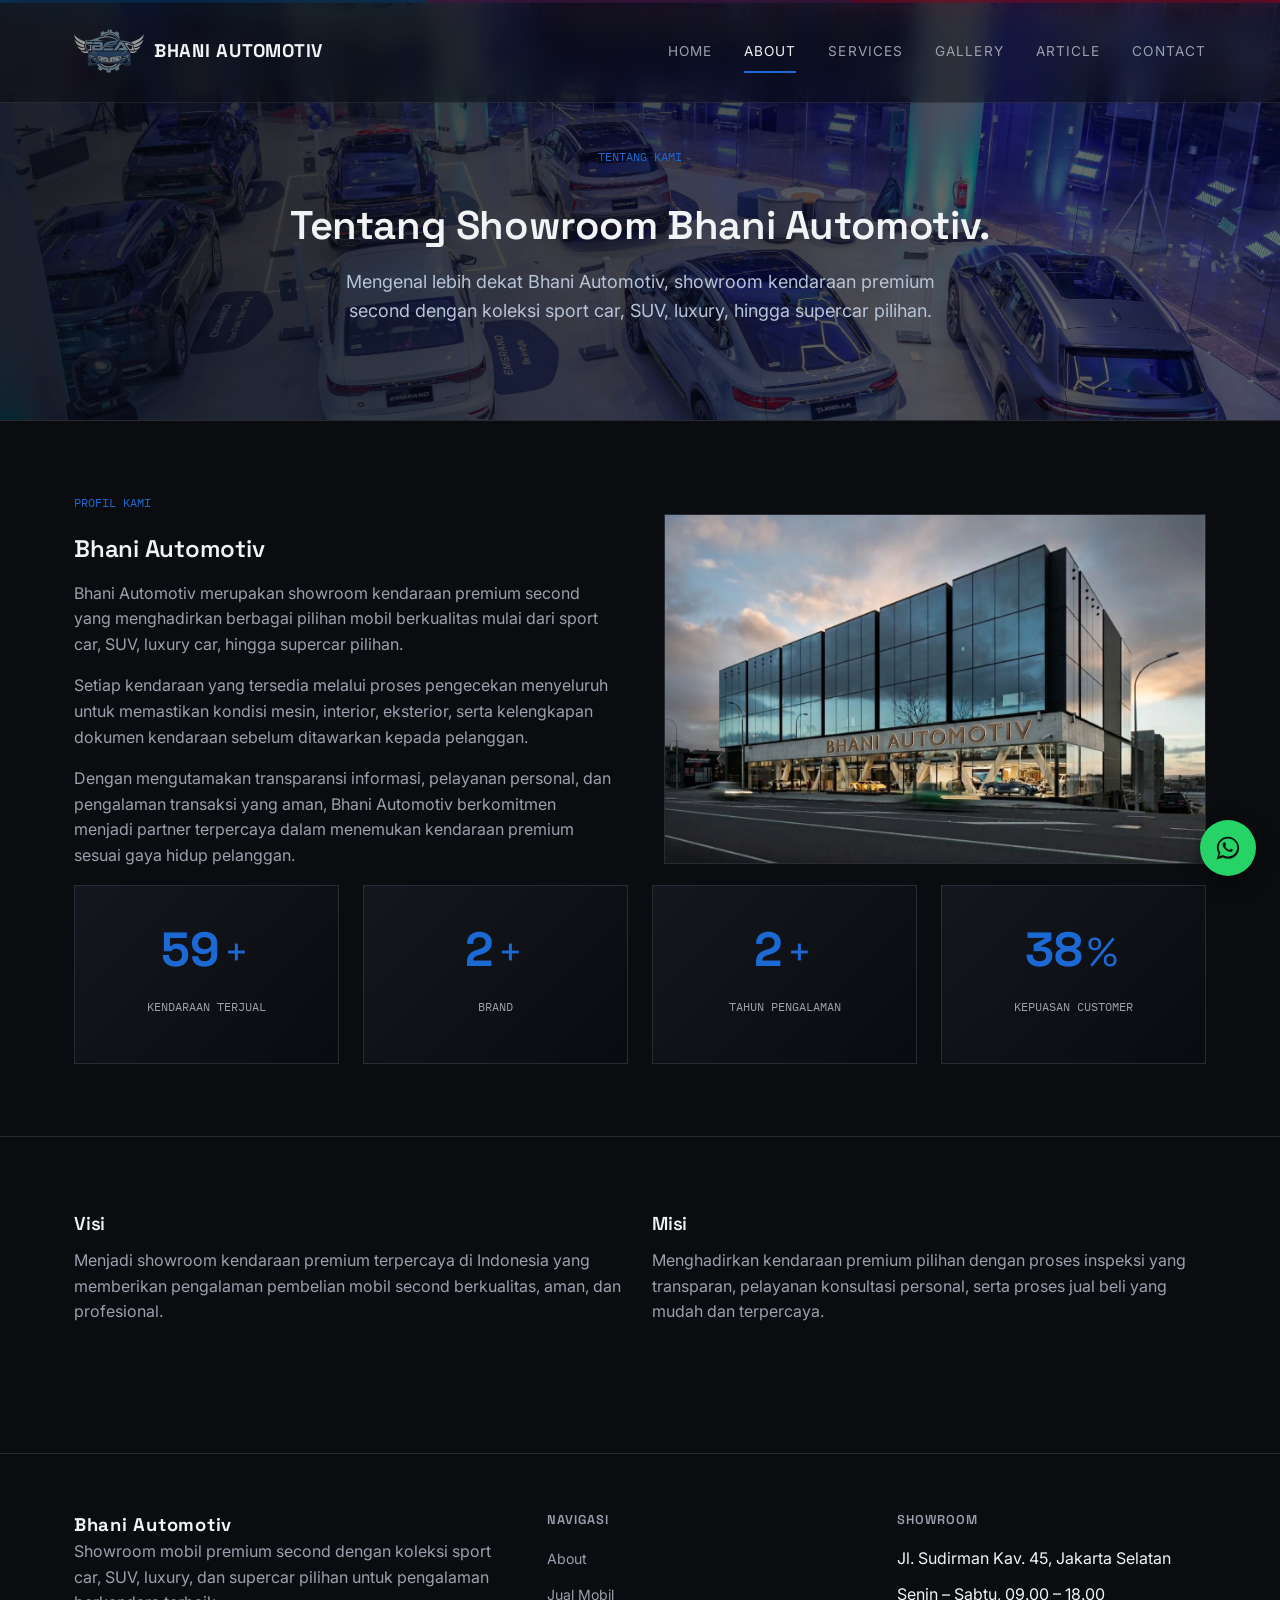
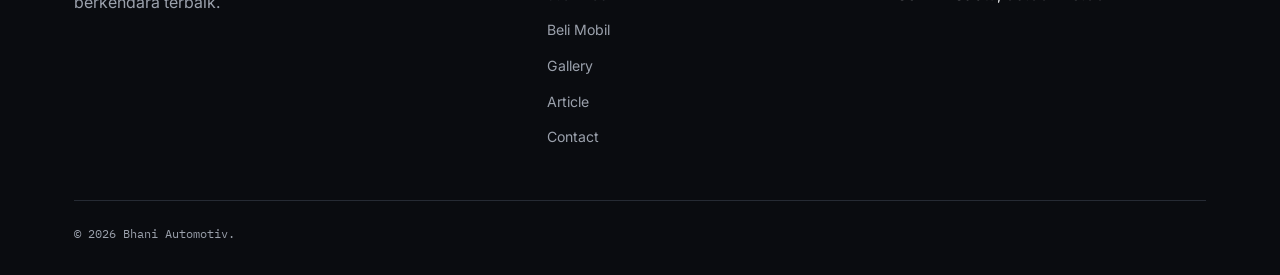
==== about.html @ 952b163b "Rename about.php to about.html" ====
<?php
include "config/database.php";

$setting = mysqli_query(
  $conn,
  "SELECT * FROM setting LIMIT 1"
);

$data_setting = mysqli_fetch_assoc($setting);
?>

<!DOCTYPE html>
<html lang="id">

<head>
  <meta charset="UTF-8">
  <meta name="viewport" content="width=device-width, initial-scale=1.0">
  <title>Tentang Kami — Bhani Automotiv</title>
  <link rel="preconnect" href="https://fonts.googleapis.com">
  <link href="https://fonts.googleapis.com/css2?family=Space+Grotesk:wght@500;600;700&family=Inter:wght@400;500;600&family=IBM+Plex+Mono:wght@400;500&display=swap" rel="stylesheet">
  <link rel="stylesheet" href="assets/css/style.css">
  <link rel="stylesheet" href="assets/css/navbar.css">
</head>

<body>
  <header class="site-header">
    <nav class="navbar">
      <a href="index.php" class="brand">
        <img src="img/logo.png"
          class="logo-img">
        <span>
          BHANI AUTOMOTIV
        </span>
      </a>
      <button class="nav-toggle" aria-label="Buka menu" aria-expanded="false">&#9776;</button>
      <ul class="nav-links">
        <li><a href="index.php" data-page="index.php">HOME</a></li>
        <li><a href="about.php" data-page="about.php" class="active">ABOUT</a></li>
        <li class="has-dropdown"><a href="#">SERVICES</a>
          <ul class="dropdown">
            <li><a href="jual-mobil.php">Jual Mobil</a></li>
            <li><a href="beli-mobil.php">Beli Mobil</a></li>
          </ul>
        </li>
        <li><a href="gallery.php" data-page="gallery.php">GALLERY</a></li>
        <li><a href="artikel.php" data-page="artikel.php">ARTICLE</a></li>
        <li><a href="contact.php" data-page="contact.php">CONTACT</a></li>
      </ul>
    </nav>
  </header>
  <div class="m-stripe"></div>

  <section class="service-hero fade-up">
    <img
      src="img/showroom2.jpg"
      alt="Bhani Automotiv"
      class="service-hero-img">
    <div class="service-overlay"></div>

    <div class="container">
      <div class="service-hero-content">
        <span class="eyebrow">
          Tentang Kami
        </span>
        <h1>
          Tentang Showroom Bhani Automotiv.
        </h1>
        <p>
          Mengenal lebih dekat Bhani Automotiv,
          showroom kendaraan premium second dengan koleksi sport car,
          SUV, luxury, hingga supercar pilihan.
        </p>
      </div>
    </div>

  </section>

  <hr class="divider fade-up">

  <!-- PROFIL DEALER -->

  <section class="fade-up">
    <div class="container">
      <div class="about-grid">

        <div>
          <span class="eyebrow">
            Profil Kami
          </span>
          <h2>
            Bhani Automotiv
          </h2>
          <p>
            Bhani Automotiv merupakan showroom kendaraan premium second
            yang menghadirkan berbagai pilihan mobil berkualitas mulai dari
            sport car, SUV, luxury car, hingga supercar pilihan.
          </p>
          <p>
            Setiap kendaraan yang tersedia melalui proses pengecekan
            menyeluruh untuk memastikan kondisi mesin, interior,
            eksterior, serta kelengkapan dokumen kendaraan sebelum
            ditawarkan kepada pelanggan.
          </p>
          <p>
            Dengan mengutamakan transparansi informasi, pelayanan personal,
            dan pengalaman transaksi yang aman, Bhani Automotiv berkomitmen
            menjadi partner terpercaya dalam menemukan kendaraan premium
            sesuai gaya hidup pelanggan.
          </p>
        </div>

        <div>
          <img
            src="img/showroom-build.png"
            alt="Showroom Bhani Automotiv"
            style="
            width:100%;
            height:350px;
            object-fit:cover;
            border:1px solid var(--border); ">
        </div>
      </div>
    </div>

    <!-- STATISTIK DEALER -->
    <div class="container fade-up">
      <div class="stats-grid">
        <div class="stat-card">
          <strong class="counter" data-target="150">
            0
          </strong>
          <span class="plus">+</span>
          <p>
            Kendaraan Terjual
          </p>
        </div>

        <div class="stat-card">
          <strong class="counter" data-target="5">
            0
          </strong>
          <span class="plus">+</span>
          <p>
            Brand
          </p>
        </div>

        <div class="stat-card">
          <strong class="counter" data-target="5">
            0
          </strong>
          <span class="plus">+</span>
          <p>
            Tahun Pengalaman
          </p>
        </div>

        <div class="stat-card">
          <strong class="counter" data-target="98">
            0
          </strong>
          <span class="plus">%</span>
          <p>
            Kepuasan Customer
          </p>
        </div>
      </div>
    </div>

  </section>

  <hr class=" divider">

  <!-- VISI MISI -->

  <section class="fade-up">
    <div class="container">
      <div class="grid grid-2">

        <div>
          <h3>
            Visi
          </h3>
          <p>
            Menjadi showroom kendaraan premium terpercaya di Indonesia
            yang memberikan pengalaman pembelian mobil second berkualitas,
            aman, dan profesional.
          </p>

        </div>

        <div>
          <h3>
            Misi
          </h3>
          <p>
            Menghadirkan kendaraan premium pilihan dengan proses inspeksi
            yang transparan, pelayanan konsultasi personal, serta proses
            jual beli yang mudah dan terpercaya.
          </p>
        </div>

      </div>
    </div>
  </section>

  <footer class="site-footer fade-up">
    <div class="container">
      <div class="footer-grid">
        <div>
          <span class="brand">Bhani Automotiv</span>
          <p>Showroom mobil premium second dengan koleksi sport car,
            SUV, luxury, dan supercar pilihan untuk pengalaman berkendara terbaik.</p>
        </div>

        <div>
          <h4>Navigasi</h4>
          <ul>
            <li><a href="about.php">About</a></li>
            <li><a href="jual-mobil.php">Jual Mobil</a></li>
            <li><a href="beli-mobil.php">Beli Mobil</a></li>
            <li><a href="gallery.php">Gallery</a></li>
            <li><a href="artikel.php">Article</a></li>
            <li><a href="contact.php">Contact</a></li>
          </ul>
        </div>
        <div>
          <h4>Showroom</h4>
          <ul>
            <li>Jl. Sudirman Kav. 45, Jakarta Selatan</li>
            <li>Senin – Sabtu, 09.00 – 18.00</li>
          </ul>
        </div>
      </div>
      <div class="footer-bottom">
        <span>&copy; 2026 Bhani Automotiv.</span>
      </div>
    </div>
  </footer>

  <a class="wa-float" data-wa-message="Halo Bhani Automotiv, saya ingin bertanya mengenai kendaraan premium." aria-label="Chat WhatsApp">
    <svg viewBox="0 0 32 32" fill="#08130d" xmlns="http://www.w3.org/2000/svg">
      <path d="M16 3C9 3 3.3 8.6 3.3 15.5c0 2.4.7 4.6 1.9 6.5L3 29l7.2-2.1c1.8 1 3.9 1.5 5.8 1.5 7 0 12.7-5.6 12.7-12.5S23 3 16 3zm0 22.7c-1.9 0-3.7-.5-5.3-1.5l-.4-.2-4.3 1.3 1.3-4.1-.2-.4c-1.1-1.7-1.7-3.7-1.7-5.8C5.4 9.7 10.2 5 16 5s10.6 4.7 10.6 10.5S21.8 25.7 16 25.7zm5.8-7.9c-.3-.2-1.9-.9-2.1-1-.3-.1-.5-.2-.7.2s-.8 1-1 1.2-.4.2-.7.1c-.3-.2-1.4-.5-2.6-1.6-1-.9-1.6-2-1.8-2.3-.2-.3 0-.5.1-.7.1-.1.3-.4.5-.5.1-.2.2-.3.3-.5.1-.2 0-.4 0-.5s-.7-1.6-.9-2.2c-.2-.6-.5-.5-.7-.5h-.6c-.2 0-.5.1-.8.4-.3.3-1 1-1 2.4s1 2.8 1.2 3c.1.2 2 3.1 4.9 4.3.7.3 1.2.5 1.6.6.7.2 1.3.2 1.8.1.5-.1 1.7-.7 1.9-1.3.2-.6.2-1.2.2-1.3-.1-.1-.3-.2-.6-.3z" />
    </svg>
  </a>

  <script src="assets/js/script.js"></script>
</body>

</html>
---- assets/css/style.css ----
/* =========================================================
   BMW PRESTIGE INDONESIA — STYLE SHEET
   Design tokens
   ========================================================= */
:root {
  --bg: #0a0c10;
  --surface: #14171d;
  --surface-2: #1b1f27;
  --border: #262b34;
  --text: #f2f3f5;
  --text-muted: #9ba1ac;
  --accent: #1c69d4;
  --accent-dim: #123c78;
  --silver: #c9cdd3;

  --m-blue: #005aa7;
  --m-violet: #7a1f72;
  --m-red: #e4002b;

  --font-display: "Space Grotesk", sans-serif;
  --font-body: "Inter", sans-serif;
  --font-mono: "IBM Plex Mono", monospace;

  --radius: 2px;
  --container: 1180px;
}

*,
*::before,
*::after {
  box-sizing: border-box;
}

html {
  scroll-behavior: smooth;
}

body {
  margin: 0;
  background: var(--bg);
  color: var(--text);
  font-family: var(--font-body);
  line-height: 1.6;
  -webkit-font-smoothing: antialiased;
}

img {
  max-width: 100%;
  display: block;
}

a {
  color: inherit;
  text-decoration: none;
}

ul {
  margin: 0;
  padding: 0;
  list-style: none;
}

h1,
h2,
h3,
h4 {
  font-family: var(--font-display);
  font-weight: 600;
  margin: 0 0 0.5em;
  letter-spacing: -0.01em;
}
p {
  margin: 0 0 1em;
  color: var(--text-muted);
}

.container {
  max-width: var(--container);
  margin: 0 auto;
  padding: 0 24px;
}

/* focus visibility */
a:focus-visible,
button:focus-visible,
input:focus-visible,
textarea:focus-visible,
select:focus-visible {
  outline: 2px solid var(--accent);
  outline-offset: 2px;
}

/* =========================================================
   SIGNATURE ELEMENT — M-Stripe divider
   A thin tri-colour bar referencing BMW M Motorsport livery,
   used as a persistent identity mark under the header and
   as a section divider.
   ========================================================= */
.m-stripe {
  position: fixed;
  top: 0;
  height: 3px;
  width: 100%;
  z-index: 999;
  background: linear-gradient(
    90deg,
    var(--m-blue) 0%,
    var(--m-blue) 33.3%,
    var(--m-violet) 33.3%,
    var(--m-violet) 66.6%,
    var(--m-red) 66.6%,
    var(--m-red) 100%
  );
}

/* =========================================================
   HEADER / NAV
   ========================================================= */
.site-header {
  position: fixed;
  top: 0;
  left: 0;
  width: 100%;
  background: rgba(10, 12, 16, 0.45);
  backdrop-filter: blur(12px);
  -webkit-backdrop-filter: blur(12px);
  border-bottom: 1px solid rgba(255, 255, 255, 0.08);
  z-index: 9999;
}

.navbar {
  display: flex;
  align-items: center;
  justify-content: space-between;
  padding: 16px 24px;
  max-width: var(--container);
  margin: 0 auto;
}

/* =====================
   WEBSITE LOGO
===================== */

.brand {
  font-family: var(--font-display);
  font-weight: 700;
  font-size: 1.15rem;
  letter-spacing: 0.04em;
  display: flex;
  align-items: center;
  gap: 10px;
}

.logo-img {
  width: 70px;
  height: 70px;
  object-fit: contain;
}

.brand span {
  display: block;
  font-family: var(--font-display);
  font-weight: 700;
}

.nav-links {
  display: flex;
  align-items: center;
  gap: 32px;
}

.nav-links a {
  font-size: 0.85rem;
  letter-spacing: 0.08em;
  color: var(--text-muted);
  transition: color 0.2s ease;
  position: relative;
}

.nav-links a:hover,
.nav-links a.active {
  color: var(--text);
}

.nav-links a.active::after {
  content: "";
  position: absolute;
  left: 0;
  right: 0;
  bottom: -14px;
  height: 2px;
  background: var(--accent);
}

.has-dropdown {
  position: relative;
}

.dropdown {
  display: none;
  position: absolute;
  top: 28px;
  left: 0;
  background: var(--surface);
  border: 1px solid var(--border);
  min-width: 180px;
  padding: 6px 0;
}

.has-dropdown:hover .dropdown,
.has-dropdown:focus-within .dropdown {
  display: block;
}

.dropdown a {
  display: block;
  padding: 10px 16px;
  font-size: 0.8rem;
  letter-spacing: 0.03em;
}

.dropdown a:hover {
  background: var(--surface-2);
  color: var(--text);
}

.nav-toggle {
  display: none;
  background: none;
  border: 1px solid var(--border);
  color: var(--text);
  width: 40px;
  height: 40px;
  align-items: center;
  justify-content: center;
  cursor: pointer;
}

.nav-toggle span,
.nav-toggle::before,
.nav-toggle::after {
  content: "";
}

/* =========================================================
   BUTTONS
   ========================================================= */
.btn {
  display: inline-flex;
  align-items: center;
  justify-content: center;
  gap: 8px;
  padding: 13px 28px;
  font-family: var(--font-mono);
  font-size: 0.78rem;
  letter-spacing: 0.06em;
  text-transform: uppercase;
  border: 1px solid var(--text);
  background: transparent;
  color: var(--text);
  cursor: pointer;
  transition: 0.2 ease-in-out;
}

.btn:hover {
  background: var(--text);
  color: var(--bg);
}

.btn-accent {
  background: var(--accent);
  border-color: var(--accent);
  color: #fff;
}

.btn-accent:hover {
  background: transparent;
  color: var(--accent);
}

.btn-whatsapp {
  border-color: #25d366;
  color: #25d366;
}

.btn-whatsapp:hover {
  background: #25d366;
  color: #08130d;
}

.btn-block {
  width: 100%;
}

.btn[disabled] {
  opacity: 0.4;
  cursor: not-allowed;
}

.btn[disabled]:hover {
  background: transparent;
  color: var(--text);
}

/* =========================================================
   HERO
   ========================================================= */
.hero {
  min-height: 100vh;
  padding-top: 80px;
  position: relative;
  overflow: hidden;
  display: flex;
  align-items: center;
}

.hero-video {
  position: absolute;
  top: 0;
  left: 0;
  width: 100%;
  height: 100%;
  object-fit: cover;
  z-index: 0;
}

.hero .container {
  position: relative;
  z-index: 2;
  width: 100%;
  display: flex;
  justify-content: center;
  text-align: center;
}

.hero-overlay {
  position: absolute;
  inset: 0;
  background: linear-gradient(
    180deg,
    rgba(10, 12, 16, 0.85),
    rgba(10, 12, 16, 0.75),
    rgba(10, 12, 16, 0.9)
  );
  z-index: 1;
}

.hero-content {
  max-width: 900px;
  display: flex;
  flex-direction: column;
  align-items: center;
}

.hero-content h1 {
  font-size: clamp(2.8rem, 5vw, 4.2rem);
  line-height: 1.05;
  margin-bottom: 20px;
}

.eyebrow {
  font-family: var(--font-mono);
  font-size: 0.75rem;
  color: var(--accent);
  text-transform: uppercase;
  margin-bottom: 18px;
  display: block;
}

.hero p.lead {
  color: #ddd;
  max-width: 55ch;
}

.hero-actions {
  display: flex;
  gap: 14px;
  margin-top: 28px;
  flex-wrap: wrap;
}

.hero-graphic {
  aspect-ratio: 4/3;
  background: var(--surface);
  border: 1px solid var(--border);
  display: flex;
  align-items: center;
  justify-content: center;
  position: relative;
}

.hero-graphic svg {
  width: 78%;
  color: var(--accent);
}

.hero-graphic::before {
  content: attr(data-caption);
  position: absolute;
  bottom: 14px;
  left: 14px;
  font-family: var(--font-mono);
  font-size: 0.68rem;
  color: var(--text-muted);
  letter-spacing: 0.05em;
}

/* =========================================================
   PAGE HEADER (non-home pages)
   ========================================================= */
.page-head {
  padding: 64px 0 40px;
  border-bottom: 1px solid var(--border);
}

.page-head .eyebrow {
  margin-bottom: 10px;
}

.page-head h1 {
  font-size: clamp(1.8rem, 4vw, 2.6rem);
}

.page-head p {
  max-width: 60ch;
}

/* =========================================================
   SECTIONS
   ========================================================= */
section {
  padding: 72px 0;
}

.section-head {
  display: flex;
  align-items: flex-end;
  justify-content: space-between;
  gap: 24px;
  margin-bottom: 40px;
  flex-wrap: wrap;
}

.section-head h2 {
  font-size: clamp(1.5rem, 3vw, 2.1rem);
  margin: 0;
}

.divider {
  border: 0;
  border-top: 1px solid var(--border);
  margin: 0;
}

/* =========================================================
   CARD GRID — Vehicles
   ========================================================= */
.grid {
  display: grid;
  gap: 24px;
}

.grid-3 {
  grid-template-columns: repeat(3, 1fr);
}

.grid-2 {
  grid-template-columns: repeat(2, 1fr);
}

.car-card {
  height: 100%;
  background: var(--surface);
  border: 1px solid var(--border);
  display: flex;
  flex-direction: column;
  transition:
    border-color 0.2s ease,
    transform 0.2s ease;
}

.car-card:hover {
  border-color: var(--accent);
  transform: translateY(-3px);
}

.car-media {
  aspect-ratio: 16/10;
  background: var(--surface-2);
  display: flex;
  align-items: center;
  justify-content: center;
  border-bottom: 1px solid var(--border);
  position: relative;
  height: 240px;
  overflow: hidden;
}

.car-media img {
  width: 100%;
  height: 100%;
  object-fit: cover;
}

.badge {
  position: absolute;
  top: 12px;
  left: 12px;
  font-family: var(--font-mono);
  font-size: 0.65rem;
  letter-spacing: 0.05em;
  padding: 4px 10px;
  border: 1px solid var(--border);
  background: rgba(10, 12, 16, 0.8);
  text-transform: uppercase;
}

.badge.sold {
  color: #e4002b;
  border-color: #e4002b;
}

.badge.available {
  color: #3fbf7f;
  border-color: #3fbf7f;
}

.car-body {
  padding: 20px;
  display: flex;
  flex-direction: column;
  gap: 10px;
  flex: 1;
  padding: 20px;
  min-height: 230px;
}

.car-kategori {
  font-family: var(--font-mono);
  font-size: 0.7rem;
  color: var(--text-muted);
  letter-spacing: 0.08em;
  text-transform: uppercase;
}

.car-name {
  font-size: 1.15rem;
  margin: 0;
  min-height: 55px;
}

.car-price {
  font-family: var(--font-mono);
  color: var(--accent);
  font-size: 1rem;
}

.car-specs-mini {
  display: flex;
  gap: 14px;
  font-size: 0.78rem;
  color: var(--text-muted);
  font-family: var(--font-mono);
}

.car-actions {
  margin-top: auto;
  padding-top: 12px;
}

/* filter bar */
.filter-bar {
  display: flex;
  gap: 10px;
  flex-wrap: wrap;
  margin-bottom: 32px;
}

.filter-btn {
  font-family: var(--font-mono);
  font-size: 0.72rem;
  letter-spacing: 0.05em;
  text-transform: uppercase;
  padding: 9px 18px;
  border: 1px solid var(--border);
  background: transparent;
  color: var(--text-muted);
  cursor: pointer;
  transition: all 0.15s ease;
}

.filter-btn:hover {
  color: var(--text);
  border-color: var(--text);
}

.filter-btn.active {
  background: var(--accent);
  border-color: var(--accent);
  color: #fff;
}

/* =========================================================
   FEATURE LIST (Keunggulan dealer)
   ========================================================= */
.feature {
  border-top: 1px solid var(--border);
  padding: 24px 0;
  display: grid;
  grid-template-columns: 60px 1fr;
  gap: 20px;
  align-items: start;
}

.feature .num {
  font-family: var(--font-mono);
  color: var(--accent);
  font-size: 0.85rem;
}

.feature h3 {
  font-size: 1.05rem;
  margin-bottom: 6px;
}

/* =================================
 TESTIMONIAL SECTION
================================= */

.testimonial-section {
  padding: 90px 0;
}

.testimonial-grid {
  display: grid;
  grid-template-columns: repeat(3, 1fr);
  gap: 24px;
}

.testimonial-card {
  background: linear-gradient(135deg, var(--surface), #090b10);
  border: 1px solid var(--border);
  padding: 32px;
  position: relative;
  transition: 0.3s ease;
}

.testimonial-card:hover {
  border-color: var(--accent);
  transform: translateY(-5px);
}

.testimonial-rating {
  color: #f5c542;
  letter-spacing: 5px;
  margin-bottom: 20px;
}

.testimonial-card p {
  font-size: 0.95rem;
  line-height: 1.8;
  min-height: 110px;
}

.customer {
  border-top: 1px solid var(--border);
  padding-top: 18px;
  margin-top: 20px;
}

.customer strong {
  display: block;
  font-family: var(--font-display);
}

.customer span {
  color: var(--text-muted);
  font-size: 0.75rem;
  font-family: var(--font-mono);
  text-transform: uppercase;
}

/* =========================================================
   PRODUK DETAIL
   ========================================================= */
.product-detail {
  display: grid;
  grid-template-columns: 1fr 1fr;
  gap: 48px;
}

.product-media {
  background: var(--surface);
  border: 1px solid var(--border);
  aspect-ratio: 4/3;
  display: flex;
  align-items: center;
  justify-content: center;
}

.product-media svg {
  width: 70%;
}

.spec-table {
  width: 100%;
  border-collapse: collapse;
  margin: 18px 0;
}

.spec-table tr {
  border-bottom: 1px solid var(--border);
}

.spec-table td {
  padding: 10px 0;
  font-size: 0.9rem;
}

.spec-table td:first-child {
  color: var(--text-muted);
  font-family: var(--font-mono);
  font-size: 0.78rem;
  width: 40%;
  text-transform: uppercase;
  letter-spacing: 0.04em;
}

/* =========================================================
   FORMS
   ========================================================= */
.form-grid {
  display: grid;
  gap: 18px;
}

.field label {
  display: block;
  font-family: var(--font-mono);
  font-size: 0.72rem;
  text-transform: uppercase;
  letter-spacing: 0.06em;
  color: var(--text-muted);
  margin-bottom: 8px;
}

.field input,
.field select,
.field textarea {
  width: 100%;
  background: var(--surface);
  border: 1px solid var(--border);
  color: var(--text);
  padding: 12px 14px;
  font-family: var(--font-body);
  font-size: 0.92rem;
}

.field textarea {
  resize: vertical;
  min-height: 120px;
}

.field input:focus,
.field select:focus,
.field textarea:focus {
  border-color: var(--accent);
  outline: none;
}

.field.error input,
.field.error textarea,
.field.error select {
  border-color: var(--m-red);
}

.field .error-msg {
  color: var(--m-red);
  font-size: 0.75rem;
  margin-top: 6px;
  display: none;
  font-family: var(--font-mono);
}

.field.error .error-msg {
  display: block;
}

.form-success {
  display: none;
  background: rgba(63, 191, 127, 0.1);
  border: 1px solid #3fbf7f;
  color: #3fbf7f;
  padding: 14px 18px;
  font-size: 0.85rem;
  margin-bottom: 20px;
  font-family: var(--font-mono);
}

.form-success.show {
  display: block;
}

/* =========================================================
   REQUIREMENTS LIST (Jual Mobil)
   Persyaratan penjualan kendaraan BMW
   ========================================================= */
.req-list {
  display: grid;
  gap: 12px;
}

.req-list li {
  display: flex;
  gap: 12px;
  align-items: flex-start;
  padding: 14px 16px;
  background: var(--surface);
  border: 1px solid var(--border);
  font-size: 0.92rem;
}

.req-list li::before {
  content: "—";
  color: var(--accent);
  font-family: var(--font-mono);
}

/* SECTION HERO COPY */

.jual-hero {
  height: 420px;
  position: relative;
  overflow: hidden;
  display: flex;
  align-items: center;
  justify-content: center;
}

.jual-hero .container {
  position: relative;
  z-index: 2;
  width: 100%;
  display: flex;
  justify-content: center;
  text-align: center;
}

.jual-overlay {
  position: absolute;
  inset: 0;
  background: linear-gradient(
    90deg,
    rgba(5, 8, 12, 0.85),
    rgba(5, 8, 12, 0.55)
  );
  z-index: 1;
}

.jual-hero-content {
  max-width: 850px;
  margin-top: 90px;
  display: flex;
  flex-direction: column;
  align-items: center;
}

.jual-hero h1 {
  font-size: 40px;
  line-height: 1.1;
  max-width: 850px;
}

.jual-hero p {
  font-size: 18px;
  color: #b7c4d8;
  max-width: 600px;
}

.jual-hero-img {
  position: absolute;
  width: 100%;
  height: 100%;
  object-fit: cover;
  object-position: center;
  inset: 0;
  z-index: 0;
}

/* SECTION HERO COPY */

/* =========================================================
   GALLERY
   ========================================================= */
.gallery-grid {
  display: grid;
  grid-template-columns: repeat(3, 1fr);
  gap: 16px;
}

.gallery-item {
  aspect-ratio: 1;
  background: var(--surface);
  border: 1px solid var(--border);
  display: flex;
  align-items: center;
  justify-content: center;
  cursor: pointer;
  overflow: hidden;
  position: relative;
}

.gallery-item svg {
  width: 50%;
  transition: transform 0.3s ease;
}

.gallery-item:hover svg {
  transform: scale(1.08);
}

.gallery-item .g-label {
  position: absolute;
  bottom: 0;
  left: 0;
  right: 0;
  padding: 10px 12px;
  background: linear-gradient(0deg, rgba(0, 0, 0, 0.75), transparent);
  font-family: var(--font-mono);
  font-size: 0.7rem;
  letter-spacing: 0.04em;
}

.lightbox {
  position: fixed;
  inset: 0;
  background: rgba(6, 7, 9, 0.94);
  z-index: 1000;
  display: none;
  align-items: center;
  justify-content: center;
  padding: 40px;
}

.lightbox.open {
  display: flex;
}

.lightbox-box {
  max-width: 700px;
  width: 100%;
  background: var(--surface);
  border: 1px solid var(--border);
  padding: 28px;
  text-align: center;
}

.lightbox-box svg {
  width: 50%;
  margin: 0 auto 18px;
}

.lightbox-close {
  position: absolute;
  top: 24px;
  right: 32px;
  background: none;
  border: 1px solid var(--border);
  color: var(--text);
  width: 40px;
  height: 40px;
  cursor: pointer;
  font-size: 1.1rem;
}

/* =========================================================
   CONTACT
   ========================================================= */
.contact-grid {
  display: grid;
  grid-template-columns: 1fr 1.2fr;
  gap: 48px;
}

.info-row {
  display: flex;
  gap: 16px;
  padding: 16px 0;
  border-top: 1px solid var(--border);
}

.info-row .label {
  font-family: var(--font-mono);
  font-size: 0.72rem;
  color: var(--text-muted);
  text-transform: uppercase;
  letter-spacing: 0.05em;
  width: 90px;
  flex: none;
}

.map-frame {
  border: 1px solid var(--border);
  width: 100%;
  height: 260px;
  margin-top: 24px;
  filter: grayscale(1) invert(0.92) contrast(0.9);
}

/* =========================================================
   FLOATING WHATSAPP BUTTON
   ========================================================= */
.wa-float {
  position: fixed;
  bottom: 24px;
  right: 24px;
  z-index: 200;
  width: 56px;
  height: 56px;
  border-radius: 50%;
  background: #25d366;
  display: flex;
  align-items: center;
  justify-content: center;
  box-shadow: 0 6px 20px rgba(0, 0, 0, 0.4);
  transition: transform 0.2s ease;
}

.wa-float:hover {
  transform: scale(1.08);
}

.wa-float svg {
  width: 28px;
  height: 28px;
}

/* =========================================================
   FOOTER
   ========================================================= */
.site-footer {
  border-top: 1px solid var(--border);
  padding: 56px 0 32px;
  margin-top: 40px;
}

.footer-grid {
  display: grid;
  grid-template-columns: 1.4fr 1fr 1fr;
  gap: 40px;
  margin-bottom: 40px;
}

.footer-grid h4 {
  font-size: 0.8rem;
  text-transform: uppercase;
  letter-spacing: 0.08em;
  color: var(--text-muted);
  margin-bottom: 16px;
}

.footer-grid span .brand {
  display: block;
  font-family: var(--font-display);
  font-weight: 700;
}

.footer-grid ul li {
  margin-bottom: 10px;
}

.footer-grid ul a {
  color: var(--text-muted);
  font-size: 0.88rem;
}

.footer-grid ul a:hover {
  color: var(--text);
}

.footer-bottom {
  display: flex;
  justify-content: space-between;
  align-items: center;
  padding-top: 24px;
  border-top: 1px solid var(--border);
  font-family: var(--font-mono);
  font-size: 0.72rem;
  color: var(--text-muted);
  flex-wrap: wrap;
  gap: 10px;
}

/* =========================================================
   ABOUT PAGE
   ========================================================= */
.about-hero {
  height: 420px;
  position: relative;
  overflow: hidden;
  display: flex;
  align-items: center;
  justify-content: center;
}

.about-hero-img {
  position: absolute;
  top: 0;
  left: 0;
  width: 100%;
  height: 100%;
  object-fit: cover;
  object-position: center;
  z-index: 0;
}

.service-overlay {
  position: absolute;
  inset: 0;
  background: linear-gradient(
    90deg,
    rgba(5, 8, 12, 0.85),
    rgba(5, 8, 12, 0.55)
  );
  z-index: 1;
}

.about-hero .container {
  position: relative;
  z-index: 2;
  width: 100%;
  display: flex;
  justify-content: center;
  text-align: center;
}

.about-hero-content {
  max-width: 850px;
  margin-top: 80px;
  display: flex;
  flex-direction: column;
  align-items: center;
}

.about-hero h1 {
  font-size: 40px;
  line-height: 1.1;
  max-width: 850px;
}

.about-hero p {
  font-size: 18px;
  color: #b7c4d8;
  max-width: 600px;
}

.about-grid {
  display: grid;
  grid-template-columns: 1fr 1fr;
  gap: 48px;
  align-items: center;
}
.stat-row {
  display: flex;
  gap: 32px;
  margin-top: 28px;
  flex-wrap: wrap;
}
.stat-row .stat b {
  display: block;
  font-family: var(--font-display);
  font-size: 1.8rem;
  color: var(--accent);
}
.stat-row .stat span {
  font-size: 0.75rem;
  color: var(--text-muted);
  font-family: var(--font-mono);
  text-transform: uppercase;
}

/* =================================
   ABOUT STATISTICS
================================= */

.stats-grid {
  display: grid;
  grid-template-columns: repeat(4, 1fr);
  gap: 24px;
}

.stat-card {
  background: linear-gradient(135deg, var(--surface), #090b10);
  border: 1px solid var(--border);
  padding: 35px 20px;
  text-align: center;
  transition: 0.3s ease;
}

.stat-card:hover {
  border-color: var(--accent);
  transform: translateY(-5px);
}

.stat-card strong {
  display: inline-block;
  font-family: var(--font-display);
  font-size: 3rem;
  color: var(--accent);
  line-height: 1;
}

.stat-card .plus {
  font-family: var(--font-display);
  font-size: 2.5rem;
  color: var(--accent);
}

.stat-card p {
  margin-top: 12px;
  font-family: var(--font-mono);
  font-size: 0.75rem;
  color: var(--text-muted);
  text-transform: uppercase;
}

.stat-card span {
  font-family: var(--font-mono);
  font-size: 0.75rem;
  color: var(--text-muted);
  text-transform: uppercase;
  letter-spacing: 0.08em;
}

/* ==========================
   SERVICE HERO
========================== */

.service-hero {
  height: 420px;
  position: relative;
  overflow: hidden;
  display: flex;
  align-items: center;
  justify-content: center;
}

.service-hero .container {
  position: relative;
  z-index: 2;
  width: 100%;
  display: flex;
  justify-content: center;
  text-align: center;
}

.service-hero-img {
  position: absolute;
  width: 100%;
  height: 100%;
  object-fit: cover;
  object-position: center;
  inset: 0;
  z-index: 0;
}

.service-hero .about-overlay {
  position: absolute;
  inset: 0;
  background: linear-gradient(
    180deg,
    rgba(5, 8, 12, 0.85),
    rgba(5, 8, 12, 0.55),
    rgba(5, 8, 12, 0.85)
  );
  z-index: 1;
}

.service-hero-content {
  max-width: 850px;
  display: flex;
  flex-direction: column;
  align-items: center;
  margin-top: 70px;
}

.service-hero-content h1 {
  font-size: 40px;
  line-height: 1.1;
  max-width: 850px;
  margin: 20px 0;
}

.service-hero-content p {
  font-size: 18px;
  color: #b7c4d8;
  max-width: 600px;
}

/* =================================
   SCROLL FADE ANIMATION
================================= */

.fade-up {
  opacity: 0;
  transform: translateY(40px);
  transition: 0.8s ease-in-out;
}

.fade-up.show {
  opacity: 1;
  transform: translateY(0);
}

/* Fade dari kiri */

.fade-left {
  opacity: 0;
  transform: translateX(-50px);
  transition: 0.8s ease-in-out;
}

.fade-left.show {
  opacity: 1;
  transform: translateX(0);
}

/* Fade dari kanan */

.fade-right {
  opacity: 0;
  transform: translateX(50px);
  transition: 0.8s ease-in-out;
}

.fade-right.show {
  opacity: 1;
  transform: translateX(0);
}

.search-box {
  display: flex;
  gap: 10px;
  margin-bottom: 30px;
}

.search-box input {
  width: 300px;
  padding: 14px;
  background: #11151d;
  border: 1px solid #252a35;
  color: white;
  font-family: Inter;
}

.pagination {
  display: flex;
  justify-content: center;
  gap: 10px;
  margin: 40px 0;
}

.pagination a {
  width: 40px;
  height: 40px;
  display: flex;
  align-items: center;
  justify-content: center;
  border: 1px solid #252a35;
  color: white;
  text-decoration: none;
}

.pagination a.active {
  background: #1e73ff;
  border-color: #1e73ff;
}

/* =====================
ARTICLE CARD
===================== */

.article-card {
  display: flex;
  flex-direction: column;
  height: 520px;
}

.article-card .car-media {
  height: 220px;
  overflow: hidden;
}

.article-card .car-media img {
  width: 100%;
  height: 100%;
  object-fit: cover;
}

.article-card .car-body {
  display: flex;
  flex-direction: column;
  flex: 1;
}

.article-card .car-name {
  height: 55px;
  overflow: hidden;
}

.article-card .car-body p {
  height: 75px;
  overflow: hidden;
}

.article-card .car-kategori {
  margin-top: auto;
  margin-bottom: 15px;
}

.article-card .btn {
  width: 100%;
  text-align: center;
}

/* =================================
 PREMIUM RUNNING LOGO
================================= */

.brand-showcase {
  width: 100%;
  overflow: hidden;
  background: #0a0c10;
  border-top: 1px solid var(--border);
  border-bottom: 1px solid var(--border);
  padding: 15px 0;
}

.brand-track {
  display: flex;
  width: max-content;
  align-items: center;
  animation: logoMove 40s linear infinite;
}

.brand-logo-item {
  width: 240px;
  height: 70px;
  display: flex;
  align-items: center;
  justify-content: center;
  opacity: 0.65;
  transition: 0.3s;
}

.brand-logo-item:hover {
  opacity: 1;
}

.brand-logo-item img {
  max-width: 120px;
  max-height: 55px;
  object-fit: contain;
  filter: grayscale(100%);
}

.brand-logo-item:hover img {
  filter: grayscale(0);
}

/* running animation */

@keyframes logoMove {
  from {
    transform: translateX(0);
  }

  to {
    transform: translateX(-50%);
  }
}

.brand-showcase:hover .brand-track {
  animation-play-state: paused;
}

/* =================================
CTA SECTION
================================= */

.premium-cta {
  padding: 90px 0;
}

.cta-box {
  position: relative;
  background: linear-gradient(135deg, #14171d, #080a0f);
  border: 1px solid var(--border);
  padding: 70px 40px;
  text-align: center;
  overflow: hidden;
}

.cta-box::before {
  content: "";
  position: absolute;
  top: 0;
  left: 0;
  width: 100%;
  height: 3px;
  background: linear-gradient(
    90deg,
    var(--m-blue),
    var(--m-violet),
    var(--m-red)
  );
}

.cta-box h2 {
  max-width: 700px;
  margin: 15px auto 20px;
  font-size: clamp(2rem, 4vw, 3rem);
  line-height: 1.1;
}

.cta-box p {
  max-width: 650px;
  margin: 0 auto 35px;
  font-size: 1.05rem;
}

.cta-actions {
  display: flex;
  justify-content: center;
  gap: 16px;
  flex-wrap: wrap;
}

/* =========================================================
   LARGE TABLET / SMALL LAPTOP
   1024px
========================================================= */

@media (max-width: 1024px) {
  :root {
    --container: 94%;
  }

  /* NAVBAR */

  .nav-links {
    gap: 20px;
  }

  .navbar {
    padding: 14px 20px;
  }

  .logo-img {
    width: 60px;
    height: 60px;
  }

  /* GRID */

  .grid-3 {
    grid-template-columns: repeat(2, 1fr);
  }

  .grid-2 {
    grid-template-columns: 1fr;
  }

  .about-grid,
  .contact-grid,
  .product-detail {
    grid-template-columns: 1fr;
  }

  /* FOOTER */

  .footer-grid {
    grid-template-columns: repeat(2, 1fr);
  }

  /* STATISTIC */

  .stats-grid {
    grid-template-columns: repeat(2, 1fr);
  }

  /* TESTIMONIAL */

  .testimonial-grid {
    grid-template-columns: repeat(2, 1fr);
  }

  /* GALLERY */

  .gallery-grid {
    grid-template-columns: repeat(2, 1fr);
  }

  /* BRAND LOGO */

  .brand-logo-item {
    width: 200px;
  }
}

/* =========================================================
   TABLET
   768px
========================================================= */

@media (max-width: 768px) {
  section {
    padding: 55px 0;
  }

  .container {
    padding: 0 18px;
  }

  /* =================
       NAVBAR MOBILE
    ================= */

  .navbar {
    padding: 12px 18px;
  }

  .logo-img {
    width: 50px;
    height: 50px;
  }

  .brand {
    font-size: 1rem;
  }

  .brand-showcase {
    padding: 20px 0;
  }

  .brand-track {
    gap: 0;
  }

  .nav-links {
    display: none;
    position: absolute;
    top: 100%;
    left: 0;
    width: 100%;
    background: var(--surface);
    border-bottom: 1px solid var(--border);
    flex-direction: column;
    align-items: flex-start;
    padding: 20px;
    gap: 18px;
  }

  .nav-links.open {
    display: flex;
  }

  .nav-toggle {
    display: flex;
  }

  .dropdown {
    position: static;
    width: 100%;
    background: transparent;
    border: 0;
  }

  /* =================
       HERO HOME
    ================= */

  .hero {
    min-height: 85vh;
    padding-top: 90px;
  }

  .hero-content h1 {
    font-size: 2.5rem;
  }

  .hero p.lead {
    font-size: 0.95rem;
  }

  .hero-actions {
    flex-direction: column;
    width: 100%;
  }

  .hero-actions .btn {
    width: 100%;
  }

  /* =================
       INTERNAL HERO
       ABOUT SERVICE JUAL
    ================= */

  .about-hero,
  .service-hero,
  .jual-hero {
    height: 300px;
  }

  .about-hero-content,
  .service-hero-content,
  .jual-hero-content {
    margin-top: 50px;
    padding: 0 10px;
  }

  .about-hero h1,
  .service-hero-content h1,
  .jual-hero h1 {
    font-size: 2rem;
    line-height: 1.15;
    margin-bottom: 10px;
  }

  .about-hero p,
  .service-hero-content p,
  .jual-hero p {
    font-size: 0.9rem;
    line-height: 1.5;
  }

  .service-hero {
    height: 330px;
  }

  .service-hero-content {
    margin-top: 80px;
    padding: 0 15px;
  }

  .service-hero-content .eyebrow {
    margin-bottom: 12px;
  }

  /* =================
       CARD VEHICLE
    ================= */

  .grid-3 {
    grid-template-columns: repeat(2, 1fr);
    gap: 12px;
  }

  .car-media {
    height: 210px;
  }

  .car-name {
    min-height: auto;
    font-size: 1.05rem;
  }

  /* =================
       FILTER
    ================= */

  .filter-bar {
    gap: 8px;
  }

  .filter-btn {
    flex: 1;
    text-align: center;
    padding: 8px 12px;
  }

  /* =================
       STATISTIC
    ================= */

  .stats-grid {
    grid-template-columns: 1fr;
  }

  .stat-card strong {
    font-size: 2.4rem;
  }

  /* =================
       TESTIMONIAL
    ================= */

  .testimonial-grid {
    grid-template-columns: 1fr;
  }

  .testimonial-card {
    padding: 24px;
  }

  /* =================
       RUNNING LOGO
    ================= */

  .brand-logo-item {
    width: 150px;
    height: 30px;
  }

  .brand-logo-item img {
    max-width: 90px;
    max-height: 40px;
  }

  /* =================
       CTA
    ================= */

  .cta-box {
    padding: 45px 20px;
  }

  .cta-box h2 {
    font-size: 2rem;
  }

  .cta-actions {
    flex-direction: column;
  }

  .cta-actions .btn {
    width: 100%;
  }

  /* =================
       ARTICLE
    ================= */

  .article-card {
    height: auto;
  }

  .article-grid {
    grid-template-columns: 1fr;
  }

  .search-box {
    flex-direction: column;
  }

  .search-box input {
    width: 100%;
  }

  .pagination {
    flex-wrap: wrap;
  }

  /* =================
       FOOTER
    ================= */

  .footer-grid {
    grid-template-columns: 1fr;
  }

  .footer-bottom {
    flex-direction: column;
    text-align: center;
  }

  .home-car-grid {
    grid-template-columns: 1fr;
    gap: 20px;
  }
}

/* =========================================================
   SMALL PHONE
   480px
========================================================= */

@media (max-width: 480px) {
  .grid-3 {
    grid-template-columns: repeat(2, 1fr);
    gap: 10px;
  }

  section {
    padding: 40px 0;
  }

  .container {
    padding: 0 14px;
  }

  /* NAVBAR */

  .logo-img {
    width: 42px;
    height: 42px;
  }

  .brand {
    font-size: 0.85rem;
  }

  /* HOME HERO */

  .hero {
    min-height: 75vh;
  }

  .hero-content h1 {
    font-size: 1.85rem;
    line-height: 1.1;
  }

  .hero p.lead {
    font-size: 0.82rem;
  }

  /* INTERNAL HERO */

  .about-hero,
  .service-hero,
  .jual-hero {
    height: 240px;
  }

  .about-hero-content,
  .service-hero-content,
  .jual-hero-content {
    margin-top: 35px;
  }

  .about-hero h1,
  .service-hero-content h1,
  .jual-hero h1 {
    font-size: 1.45rem;
    line-height: 1.15;
  }

  .about-hero p,
  .service-hero-content p,
  .jual-hero p {
    font-size: 0.78rem;
    line-height: 1.35;
  }

  /* BUTTON */

  .btn {
    font-size: 0.7rem;
    padding: 10px 16px;
  }

  /* CARD */

  .car-media {
    height: 100px;
  }

  .car-body {
    min-height: 220px;
  }

  .car-name {
    font-size: 0.8rem;
    min-height: auto;
  }

  .car-body h3 {
    height: 42px;
    overflow: hidden;
    font-size: 0.8rem;
    line-height: 1.3;
    margin: 0;
  }

  .car-body > p {
    height: 25px;
    margin: 0;
  }

  .car-specs-mini {
    height: 45px;
    align-items: flex-start;
  }

  .car-body h4 {
    height: 30px;
    margin: 0;
  }

  .car-card {
    height: auto;
    min-height: 330px;
  }

  .car-kategori {
    font-size: 0.65rem;
  }

  .car-specs-mini {
    font-size: 0.65rem;

    gap: 5px;
  }

  .car-price {
    font-size: 0.75rem;
  }

  .car-actions .btn,
  .car-body .btn {
    padding: 8px 6px;
    font-size: 0.65rem;
  }

  .car-actions {
    margin-top: auto;
  }

  .car-body .btn {
    margin-top: auto;
  }

  /* SECTION TITLE */

  .section-head h2 {
    font-size: 1.35rem;
  }

  /* BRAND */

  .brand-logo-item {
    width: 120px;
    height: 20px;
  }

  .brand-logo-item img {
    max-width: 70px;
  }

  /* CTA */

  .cta-box {
    padding: 32px 16px;
  }

  .cta-box h2 {
    font-size: 1.5rem;
  }

  /* WHATSAPP */

  .wa-float {
    width: 48px;
    height: 48px;
    right: 14px;
    bottom: 14px;
  }

  .service-hero {
    height: 300px;
  }

  .service-hero-content {
    margin-top: 75px;
  }

  .service-hero-content h1 {
    font-size: 1.5rem;
    line-height: 1.15;
    margin-bottom: 12px;
  }

  .service-hero-content p {
    font-size: 0.8rem;
    line-height: 1.4;
  }

  .article-grid {
    grid-template-columns: 1fr;
    gap: 18px;
  }

  .article-card {
    width: 100%;
    height: 520px;
  }

  .article-card .car-media {
    height: 220px;
  }

  .article-card .car-name {
    height: auto;
    min-height: 55px;
    font-size: 0.9rem;
  }

  .article-card .car-body p {
    height: auto;
    min-height: 75px;
    font-size: 0.85rem;  
  }

  .home-car-grid {
    grid-template-columns: 1fr;
    gap: 18px;
  }

  .home-car-grid .car-card {
    width: 100%;
  }

  .home-car-grid .car-media {
    height: 220px;
  }

  .home-car-grid .car-name {
    font-size: 1rem;
  }

  .home-car-grid .car-price {
    font-size: 0.9rem;
  }
}
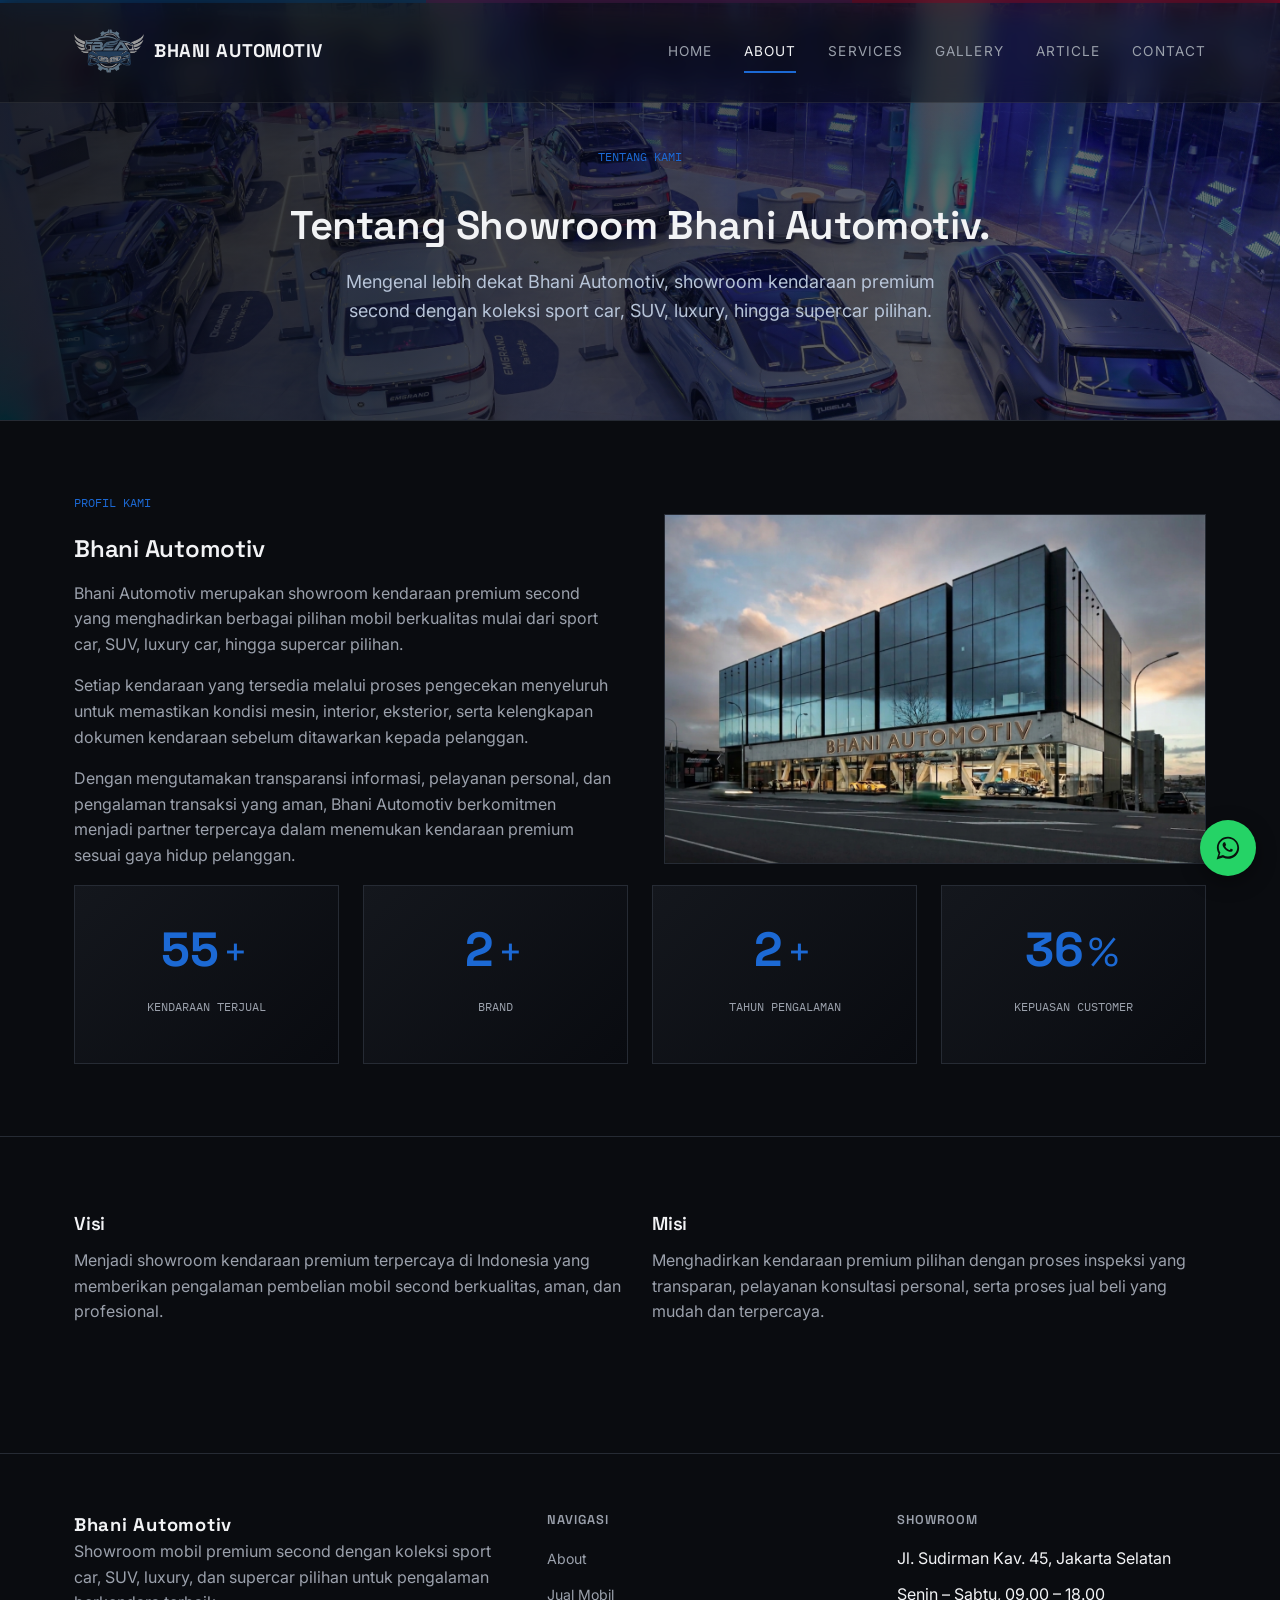
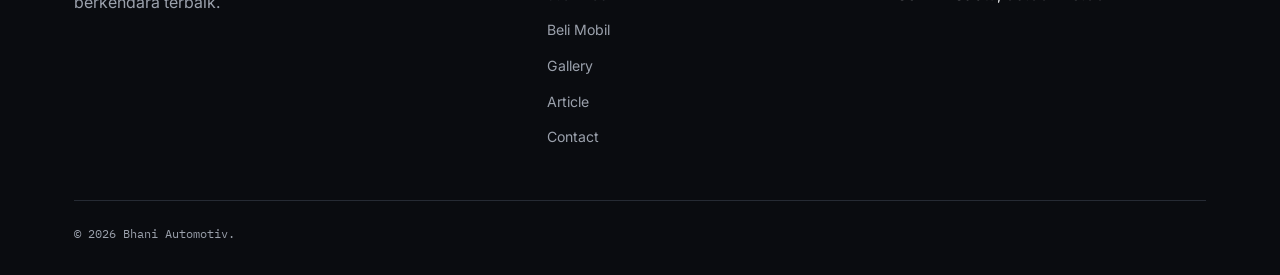
==== commit 96227631: "Update about.html" ====
--- a/about.html
+++ b/about.html
@@ -25,7 +25,7 @@
 <body>
   <header class="site-header">
     <nav class="navbar">
-      <a href="index.php" class="brand">
+      <a href="index.html" class="brand">
         <img src="img/logo.png"
           class="logo-img">
         <span>
@@ -34,17 +34,17 @@
       </a>
       <button class="nav-toggle" aria-label="Buka menu" aria-expanded="false">&#9776;</button>
       <ul class="nav-links">
-        <li><a href="index.php" data-page="index.php">HOME</a></li>
-        <li><a href="about.php" data-page="about.php" class="active">ABOUT</a></li>
+        <li><a href="index.html" data-page="index.html">HOME</a></li>
+        <li><a href="about.html" data-page="about.html" class="active">ABOUT</a></li>
         <li class="has-dropdown"><a href="#">SERVICES</a>
           <ul class="dropdown">
-            <li><a href="jual-mobil.php">Jual Mobil</a></li>
-            <li><a href="beli-mobil.php">Beli Mobil</a></li>
+            <li><a href="jual-mobil.html">Jual Mobil</a></li>
+            <li><a href="beli-mobil.html">Beli Mobil</a></li>
           </ul>
         </li>
-        <li><a href="gallery.php" data-page="gallery.php">GALLERY</a></li>
-        <li><a href="artikel.php" data-page="artikel.php">ARTICLE</a></li>
-        <li><a href="contact.php" data-page="contact.php">CONTACT</a></li>
+        <li><a href="gallery.html" data-page="gallery.html">GALLERY</a></li>
+        <li><a href="artikel.html" data-page="artikel.html">ARTICLE</a></li>
+        <li><a href="contact.html" data-page="contact.html">CONTACT</a></li>
       </ul>
     </nav>
   </header>
@@ -216,12 +216,12 @@
         <div>
           <h4>Navigasi</h4>
           <ul>
-            <li><a href="about.php">About</a></li>
-            <li><a href="jual-mobil.php">Jual Mobil</a></li>
-            <li><a href="beli-mobil.php">Beli Mobil</a></li>
-            <li><a href="gallery.php">Gallery</a></li>
-            <li><a href="artikel.php">Article</a></li>
-            <li><a href="contact.php">Contact</a></li>
+            <li><a href="about.html">About</a></li>
+            <li><a href="jual-mobil.html">Jual Mobil</a></li>
+            <li><a href="beli-mobil.html">Beli Mobil</a></li>
+            <li><a href="gallery.html">Gallery</a></li>
+            <li><a href="artikel.html">Article</a></li>
+            <li><a href="contact.html">Contact</a></li>
           </ul>
         </div>
         <div>
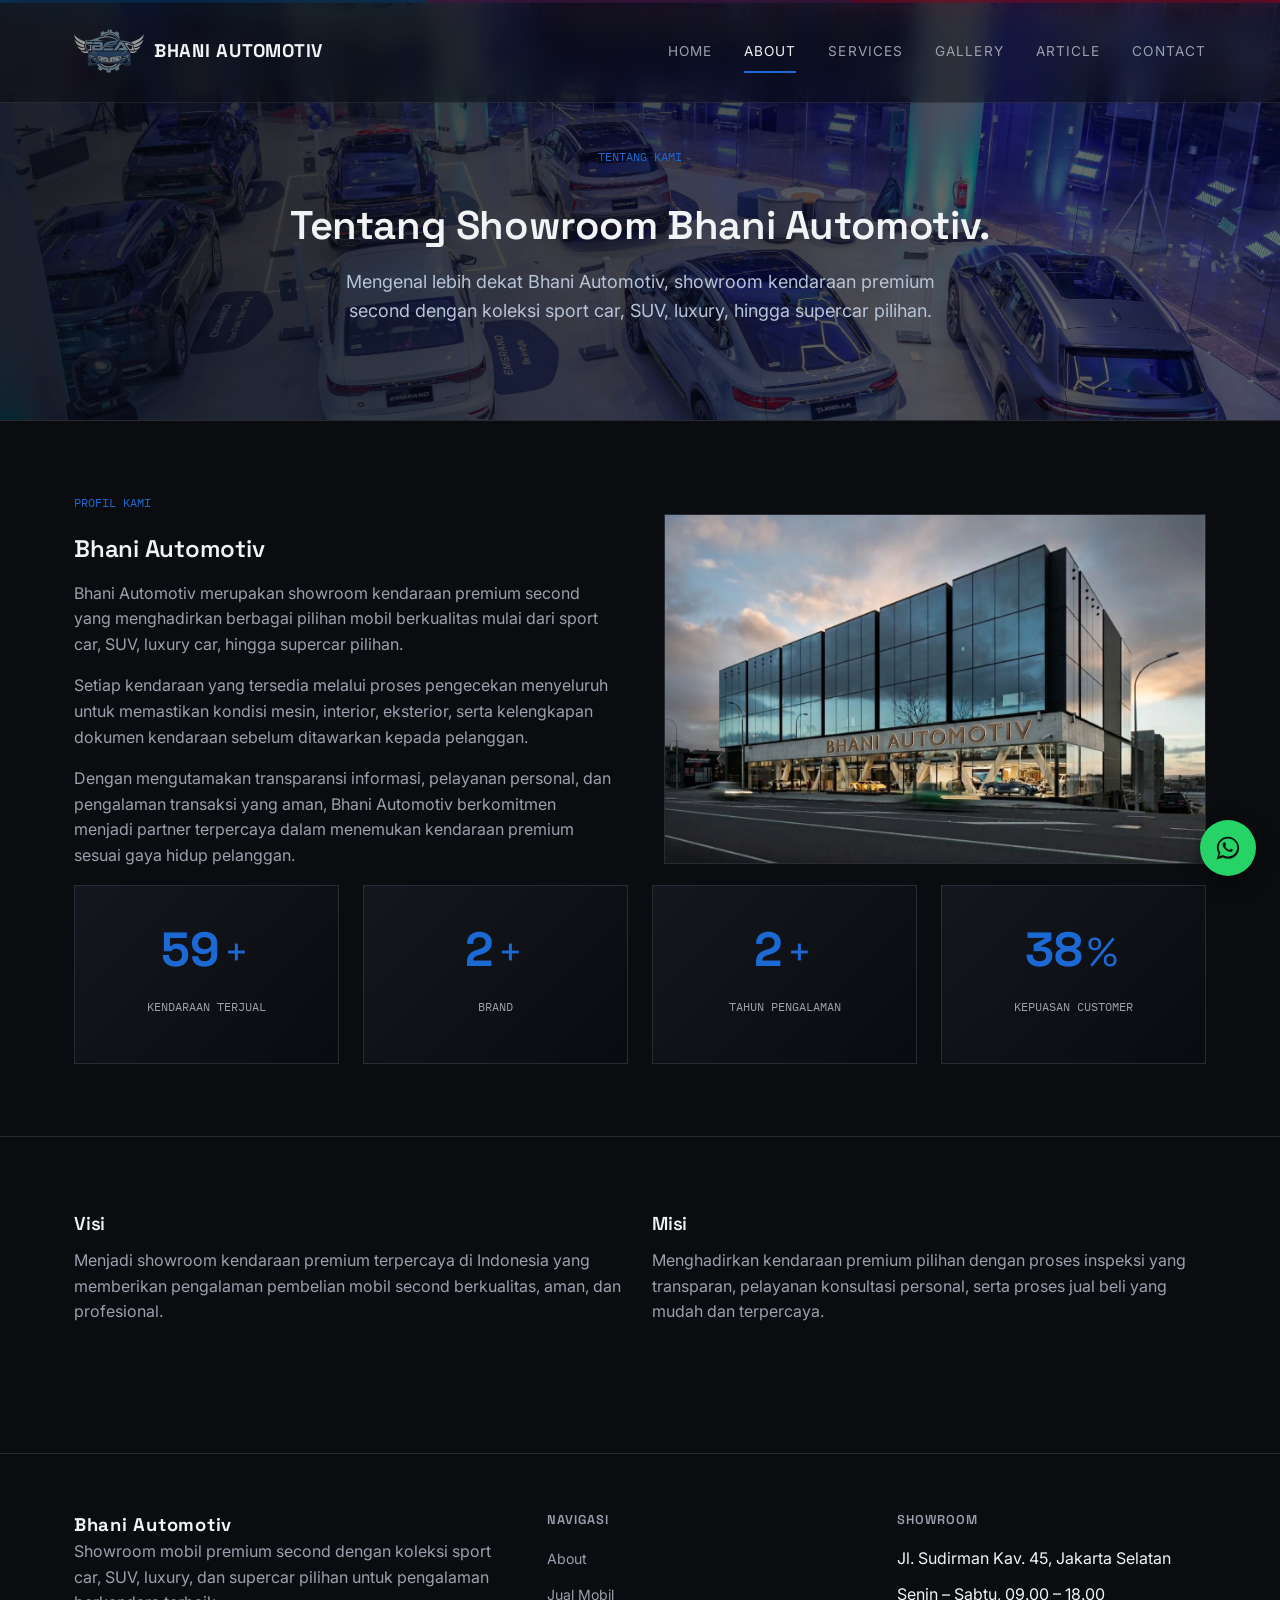
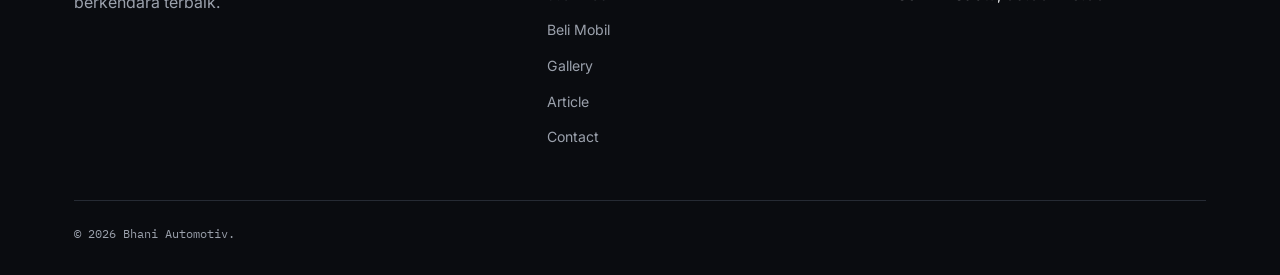
==== commit 4f478251: "Add files via upload" ====
--- a/about.html
+++ b/about.html
@@ -1,14 +1,3 @@
-<?php
-include "config/database.php";
-
-$setting = mysqli_query(
-  $conn,
-  "SELECT * FROM setting LIMIT 1"
-);
-
-$data_setting = mysqli_fetch_assoc($setting);
-?>
-
 <!DOCTYPE html>
 <html lang="id">
 
@@ -38,13 +27,13 @@
         <li><a href="about.html" data-page="about.html" class="active">ABOUT</a></li>
         <li class="has-dropdown"><a href="#">SERVICES</a>
           <ul class="dropdown">
-            <li><a href="jual-mobil.html">Jual Mobil</a></li>
-            <li><a href="beli-mobil.html">Beli Mobil</a></li>
+            <li><a href="jual-mobil.php">Jual Mobil</a></li>
+            <li><a href="beli-mobil.php">Beli Mobil</a></li>
           </ul>
         </li>
-        <li><a href="gallery.html" data-page="gallery.html">GALLERY</a></li>
-        <li><a href="artikel.html" data-page="artikel.html">ARTICLE</a></li>
-        <li><a href="contact.html" data-page="contact.html">CONTACT</a></li>
+        <li><a href="gallery.php" data-page="gallery.php">GALLERY</a></li>
+        <li><a href="artikel.php" data-page="artikel.php">ARTICLE</a></li>
+        <li><a href="contact.php" data-page="contact.php">CONTACT</a></li>
       </ul>
     </nav>
   </header>
@@ -217,11 +206,11 @@
           <h4>Navigasi</h4>
           <ul>
             <li><a href="about.html">About</a></li>
-            <li><a href="jual-mobil.html">Jual Mobil</a></li>
-            <li><a href="beli-mobil.html">Beli Mobil</a></li>
-            <li><a href="gallery.html">Gallery</a></li>
-            <li><a href="artikel.html">Article</a></li>
-            <li><a href="contact.html">Contact</a></li>
+            <li><a href="jual-mobil.php">Jual Mobil</a></li>
+            <li><a href="beli-mobil.php">Beli Mobil</a></li>
+            <li><a href="gallery.php">Gallery</a></li>
+            <li><a href="artikel.php">Article</a></li>
+            <li><a href="contact.php">Contact</a></li>
           </ul>
         </div>
         <div>
@@ -247,4 +236,4 @@
   <script src="assets/js/script.js"></script>
 </body>
 
-</html>
+</html>
